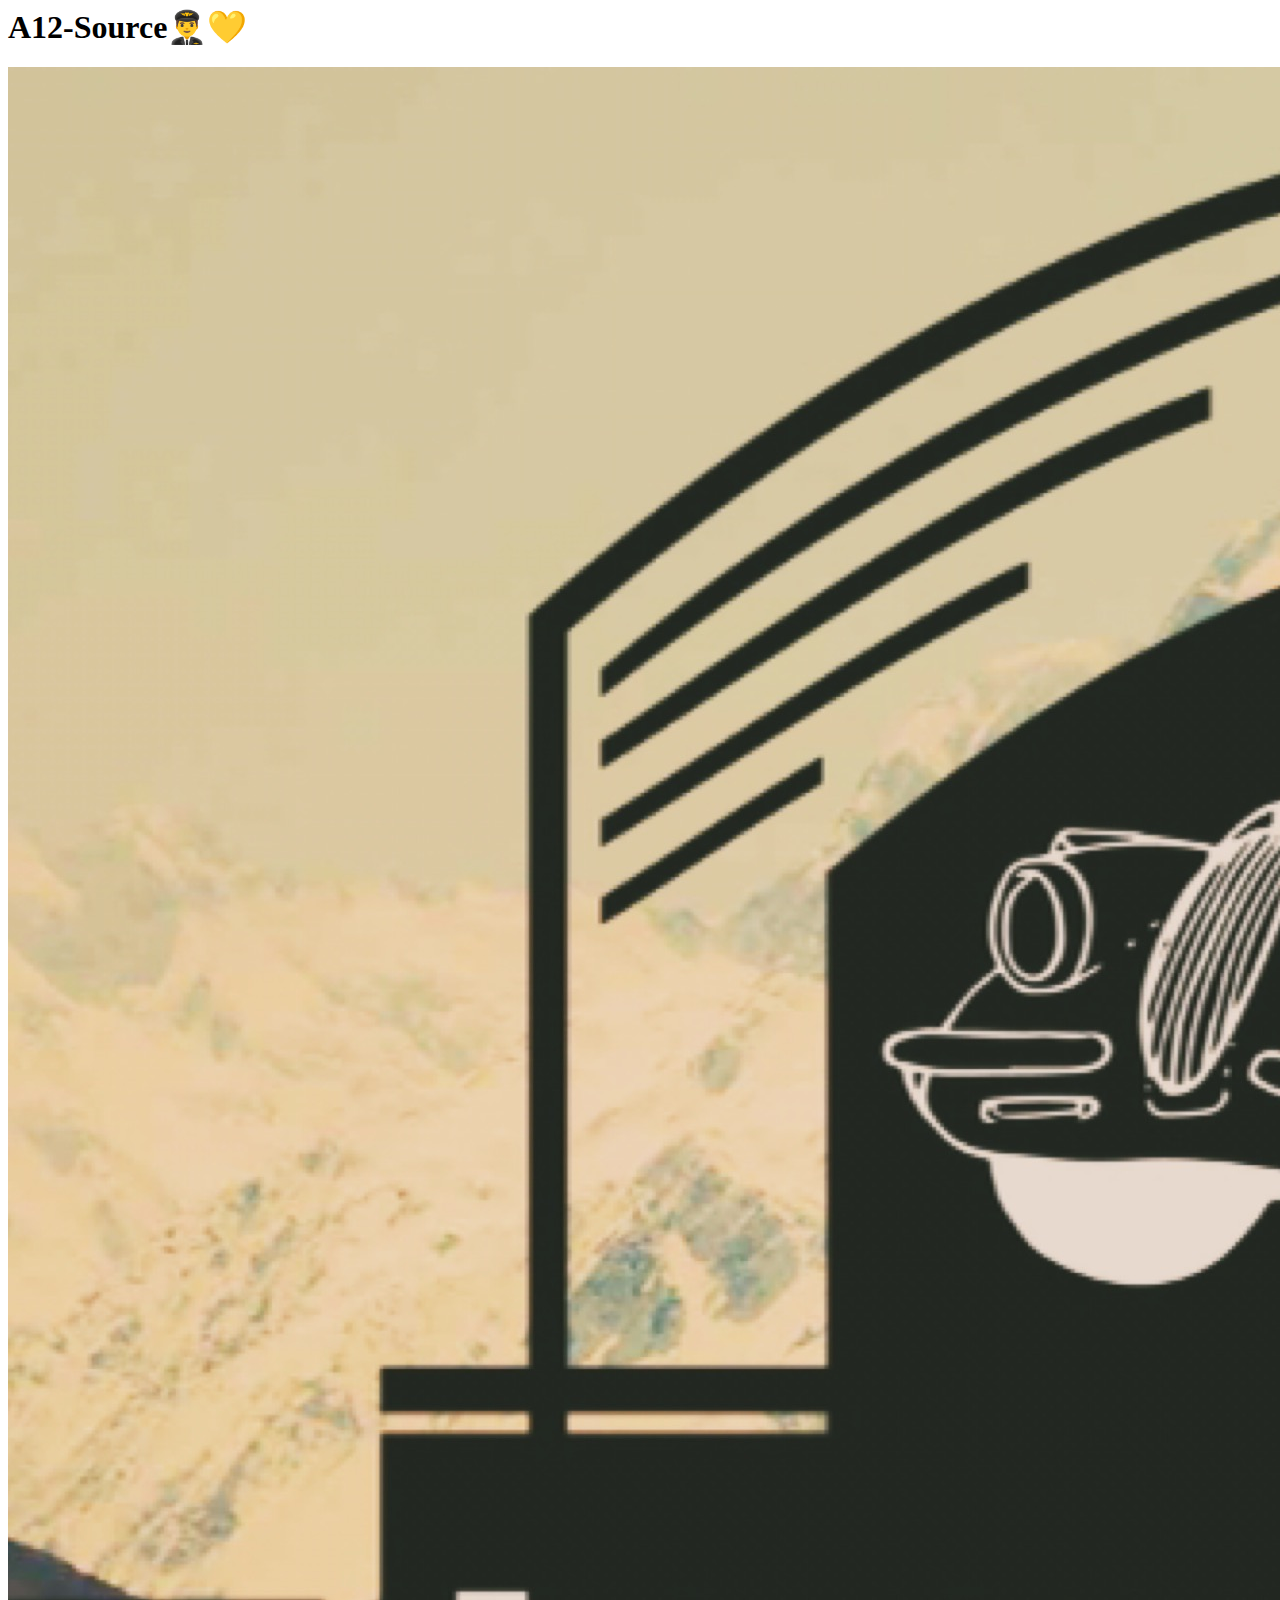
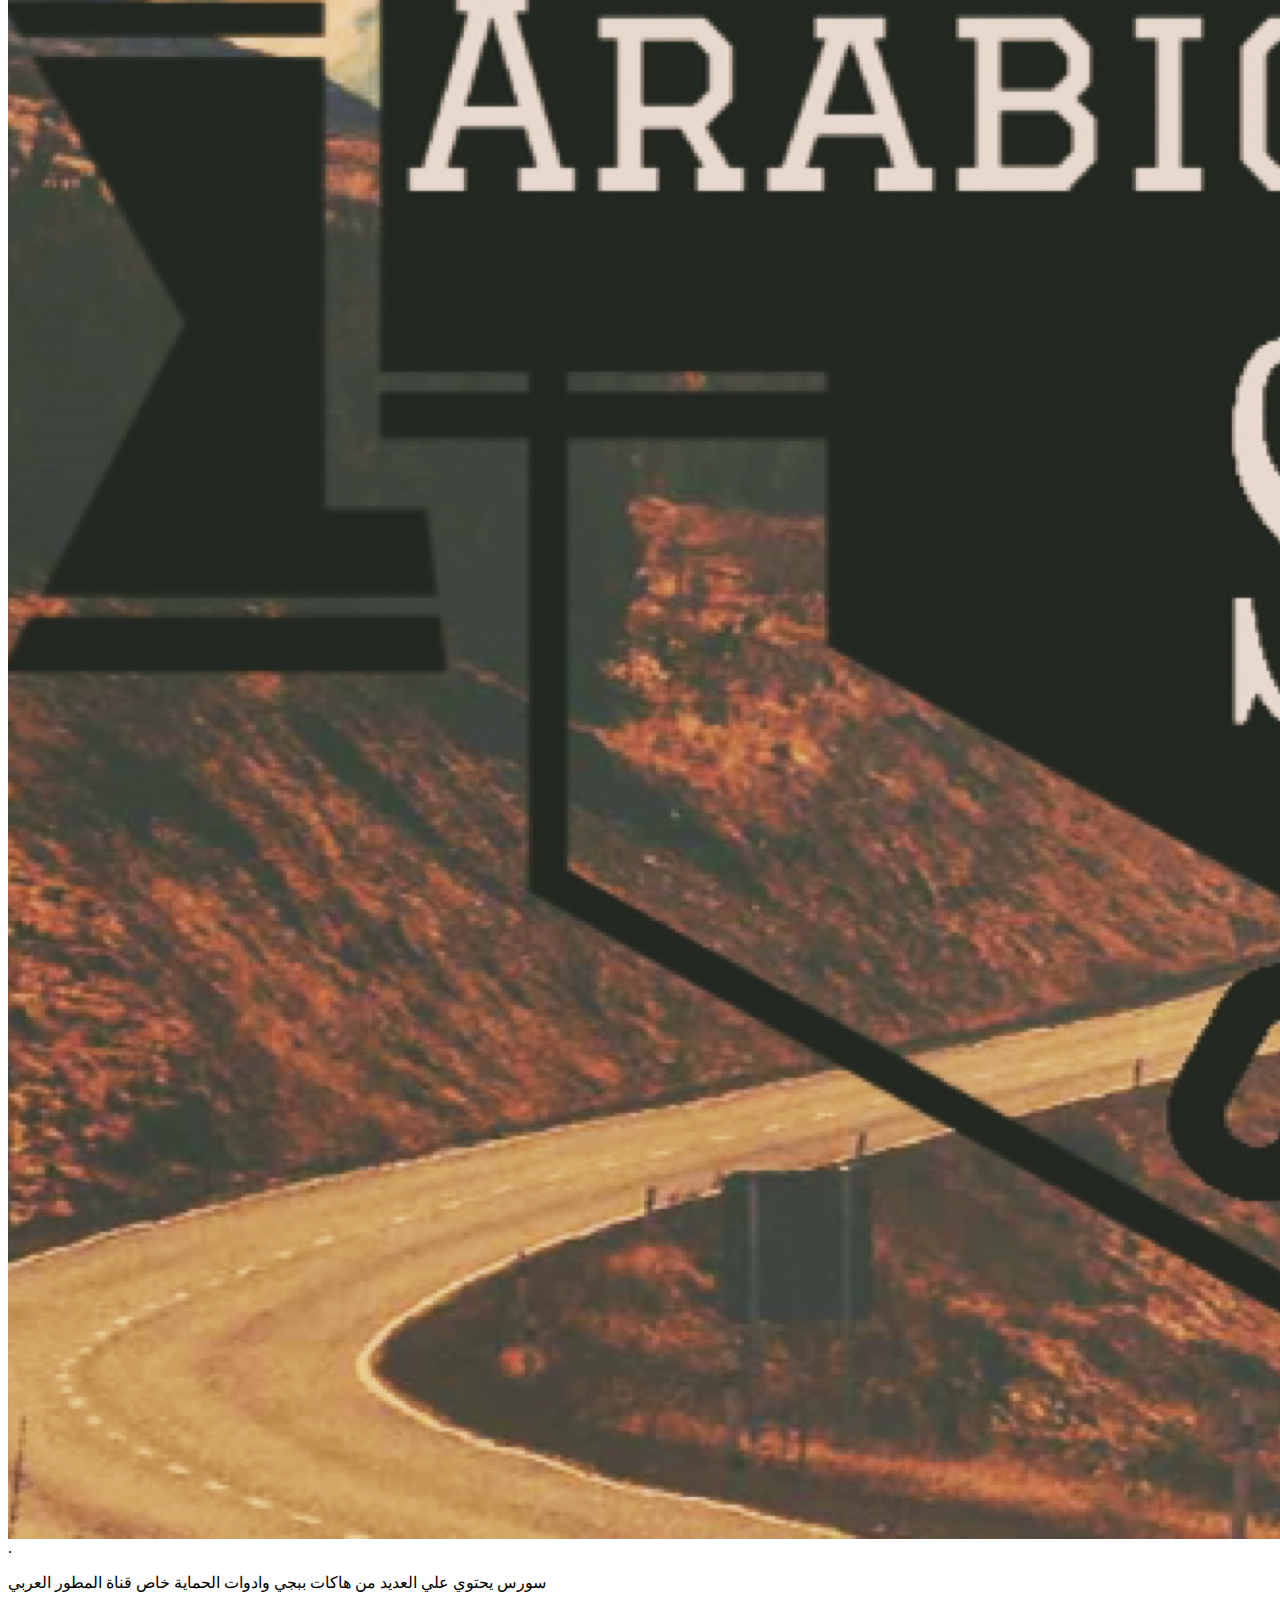
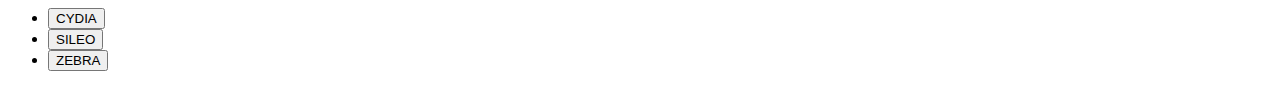
==== index.html @ ec29461f "Update index.html" ====
<html>
<head>
<meta charset="utf-8">
<meta name="viewport" content="width=device-width, initial-scale=1">
<title> سورس هاكات ببجي </title>
</head>
<body>
<h1> A12-Source👨‍✈️💛 </h1>
<div ><img src="CydiaIcon.png" alt="">. </div>

<div class="name"><p> سورس يحتوي علي العديد من هاكات ببجي وادوات الحماية خاص قناة المطور العربي </p></div>

<div><ul class="btns">

<li><div class="cydia"><a href="cydia://url/https://cydia.saurik.com/api/share#?source=sileo://source/http://arabic-developer.github.io/ahmed/"><button class="cydiabtn">CYDIA</button></a></div></li>

<li><div class="sileo"> <a href="sileo://source/http://arabic-developer.github.io/ahmed/"><button class="sileobtn">SILEO</button> </a></div></li>

<li><div class="zebra"><a href="zbra://sources/add/http://arabic-developer.github.io/ahmed/"><button class="zebrabtn">ZEBRA</button> </a></div></li>

</ul></div>
</body>
</html>
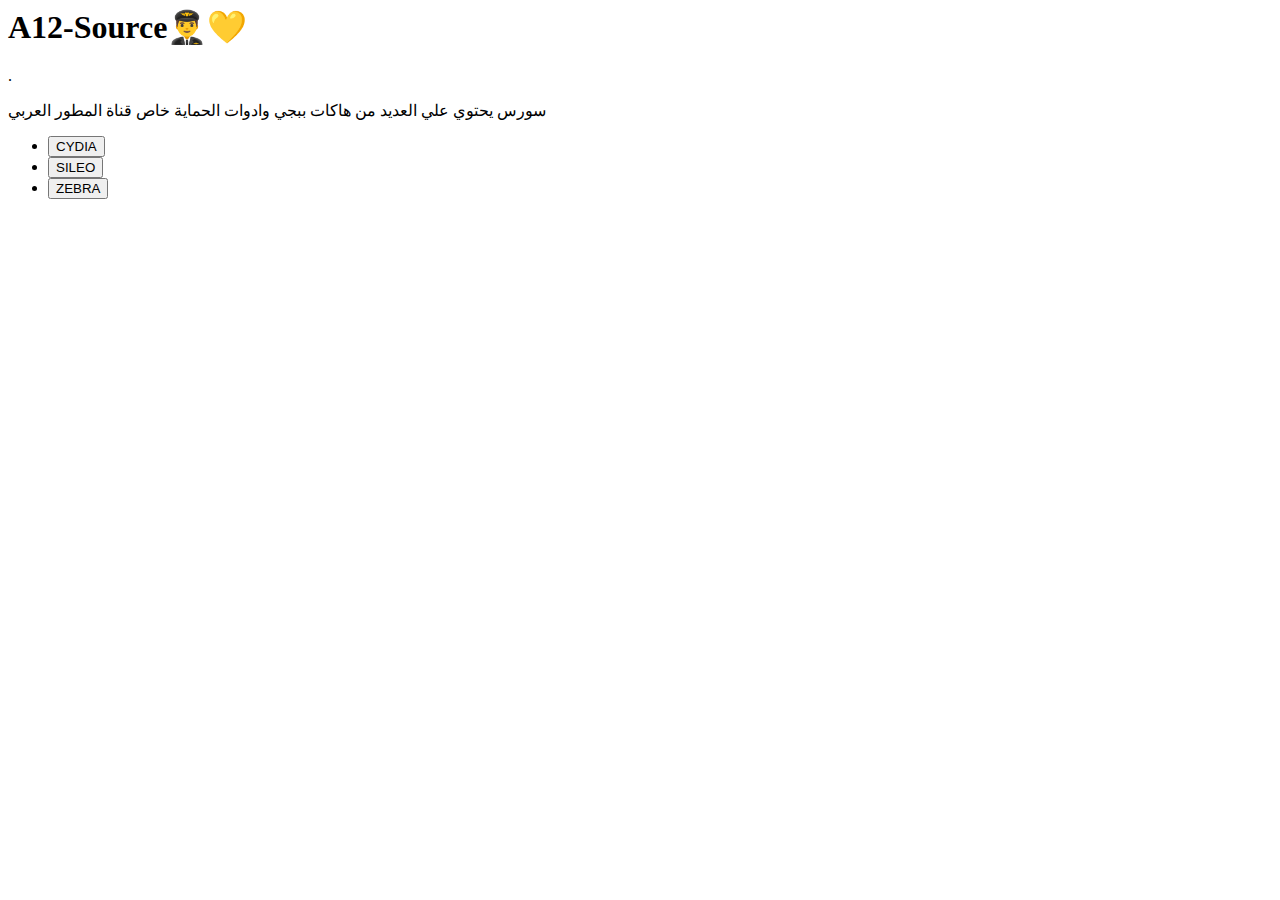
==== commit 9e6f6f5a: "Update index.html" ====
--- a/index.html
+++ b/index.html
@@ -7,17 +7,17 @@
 </head>
 <body>
 <h1> A12-Source👨‍✈️💛 </h1>
-<div ><img src="CydiaIcon.png" alt="">. </div>
+<div ><img src="Cydiapng" alt="">. </div>
 
 <div class="name"><p> سورس يحتوي علي العديد من هاكات ببجي وادوات الحماية خاص قناة المطور العربي </p></div>
 
 <div><ul class="btns">
 
-<li><div class="cydia"><a href="cydia://url/https://cydia.saurik.com/api/share#?source=sileo://source/http://arabic-developer.github.io/ahmed/"><button class="cydiabtn">CYDIA</button></a></div></li>
+<li><div class="cydia"><a href="cydia://url/https://cydia.saurik.com/api/share#?http://arabic-developer.github.io/ahmed/"><button class="cydiabtn">CYDIA</button></a></div></li>
 
-<li><div class="sileo"> <a href="sileo://source/http://arabic-developer.github.io/ahmed/"><button class="sileobtn">SILEO</button> </a></div></li>
+<li><div class="sileo"> <a href="sileo://source/arabic-developer.github.io/ahmed/"><button class="sileobtn">SILEO</button> </a></div></li>
 
-<li><div class="zebra"><a href="zbra://sources/add/http://arabic-developer.github.io/ahmed/"><button class="zebrabtn">ZEBRA</button> </a></div></li>
+<li><div class="zebra"><a href="zbra://sources/add/arabic-developer.github.io/ahmed/"><button class="zebrabtn">ZEBRA</button> </a></div></li>
 
 </ul></div>
 </body>
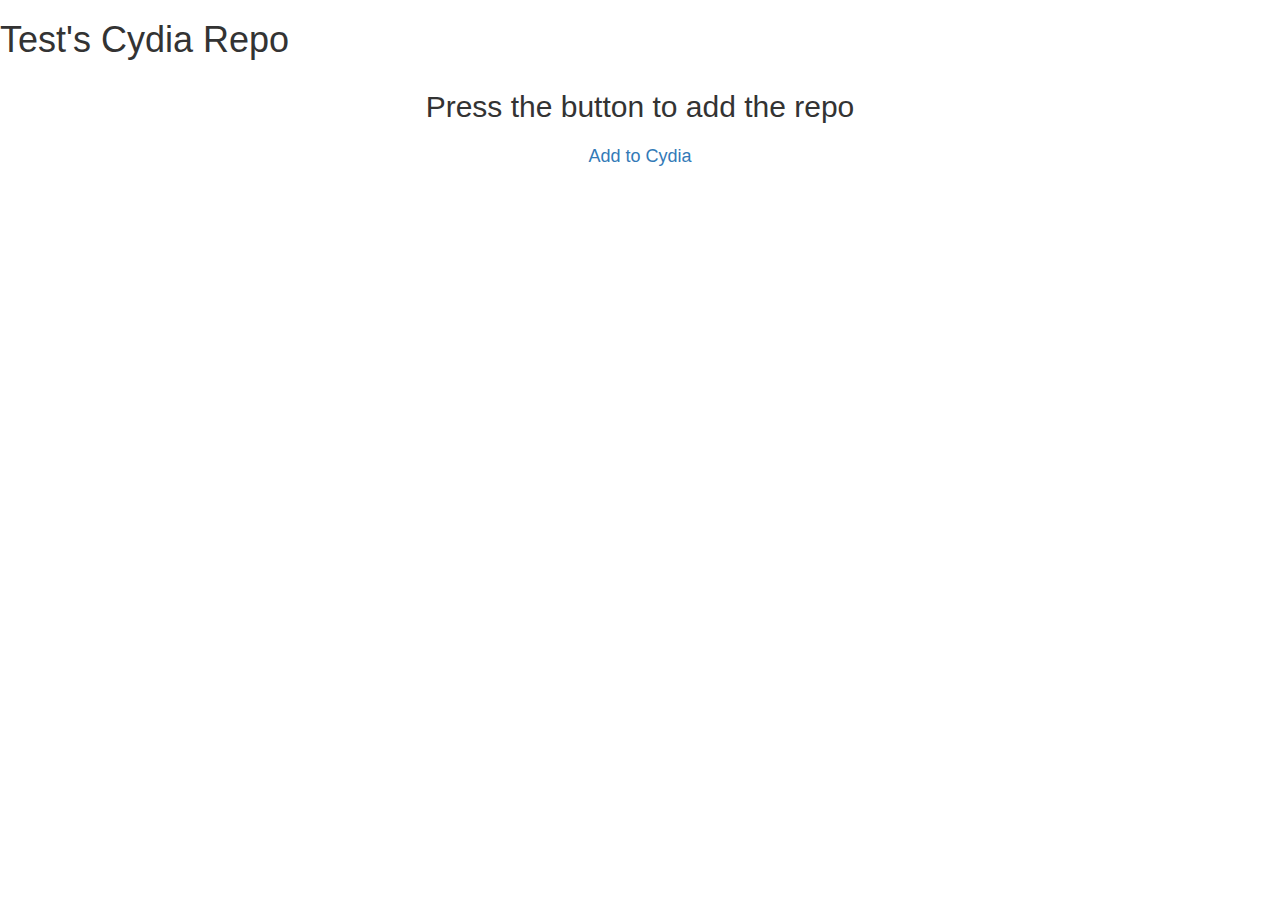
==== commit d35cc5cc: "Update index.html" ====
--- a/index.html
+++ b/index.html
@@ -1,24 +1,30 @@
 
-<html>
+<!DOCTYPE html>
+<html lang="en">
 <head>
-<meta charset="utf-8">
-<meta name="viewport" content="width=device-width, initial-scale=1">
-<title> سورس هاكات ببجي </title>
-</head>
+    <title>Test's Repo</title>
+
+    <meta charset="utf-8">
+    <meta name="viewport" content="width=device-width, initial-scale=1"/>
+    <meta name="description" content=""/>
+    <meta name="author" content=""/>
+    <script src="https://ajax.googleapis.com/ajax/libs/jquery/2.1.3/jquery.min.js"></script>
+
+    <link rel="stylesheet" href="https://maxcdn.bootstrapcdn.com/bootstrap/3.3.5/css/bootstrap.min.css"/>
+    <link rel="stylesheet" href="https://cdnjs.cloudflare.com/ajax/libs/font-awesome/4.7.0/css/font-awesome.min.css"/>
+    <link href="https://fonts.googleapis.com/css?family=Karla:400,700" rel="stylesheet" type="text/css"/>
+    <link href="https://fonts.googleapis.com/css?family=Fredoka+One" rel="stylesheet" type="text/css"/>
+    <link href="Style.css" rel="stylesheet"/>
+
 <body>
-<h1> A12-Source👨‍✈️💛 </h1>
-<div ><img src="Cydiapng" alt="">. </div>
 
-<div class="name"><p> سورس يحتوي علي العديد من هاكات ببجي وادوات الحماية خاص قناة المطور العربي </p></div>
 
-<div><ul class="btns">
-
-<li><div class="cydia"><a href="cydia://url/https://cydia.saurik.com/api/share#?http://arabic-developer.github.io/ahmed/"><button class="cydiabtn">CYDIA</button></a></div></li>
-
-<li><div class="sileo"> <a href="sileo://source/arabic-developer.github.io/ahmed/"><button class="sileobtn">SILEO</button> </a></div></li>
-
-<li><div class="zebra"><a href="zbra://sources/add/arabic-developer.github.io/ahmed/"><button class="zebrabtn">ZEBRA</button> </a></div></li>
-
-</ul></div>
-</body>
-</html>
+<header>
+    <h1 class="repo">Test's Cydia Repo</h1>
+        <div class="col-lg-8 col-lg-offset-2 text-center">
+      <div class="col-lg-12">
+          <h2 class="donation">Press the button to add the repo</h2>
+        <a href="cydia://url/https://cydia.saurik.com/api/share#?source=http://shiarahmed.github.io/test/"
+           class="btn btn-lg btn-outline">Add to Cydia</a>
+    </div>
+  </div>
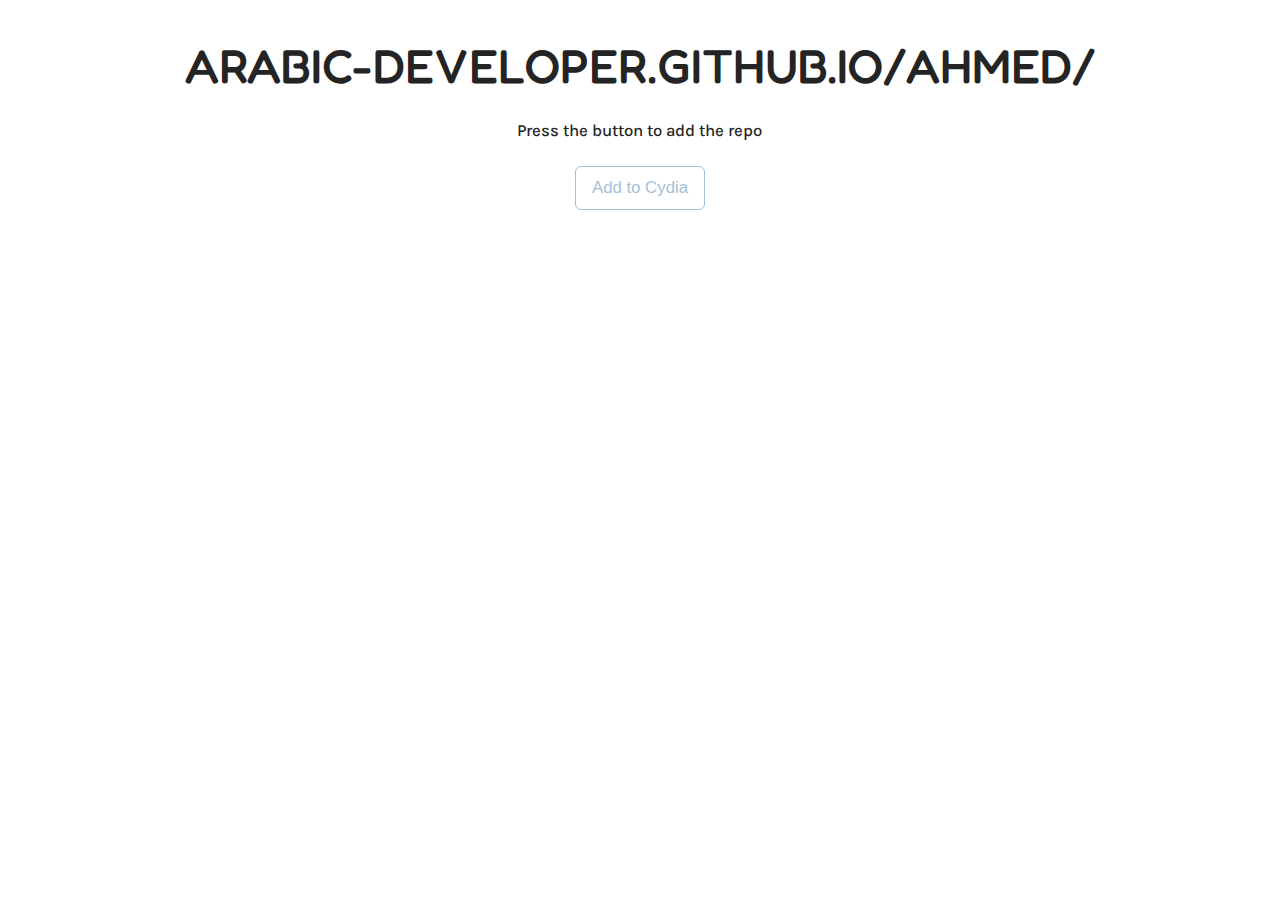
==== commit 364115c3: "Update index.html" ====
--- a/index.html
+++ b/index.html
@@ -2,7 +2,7 @@
 <!DOCTYPE html>
 <html lang="en">
 <head>
-    <title>Test's Repo</title>
+    <title> سورس المطور العربي</title>
 
     <meta charset="utf-8">
     <meta name="viewport" content="width=device-width, initial-scale=1"/>
@@ -20,11 +20,11 @@
 
 
 <header>
-    <h1 class="repo">Test's Cydia Repo</h1>
+    <h1 class="repo">arabic-developer.github.io/ahmed/</h1>
         <div class="col-lg-8 col-lg-offset-2 text-center">
       <div class="col-lg-12">
           <h2 class="donation">Press the button to add the repo</h2>
-        <a href="cydia://url/https://cydia.saurik.com/api/share#?source=http://shiarahmed.github.io/test/"
+        <a href="cydia://url/https://cydia.saurik.com/api/share#?source=http://arabic-developer.github.io/ahmed/"
            class="btn btn-lg btn-outline">Add to Cydia</a>
     </div>
   </div>
--- a/Style.css
+++ b/Style.css
@@ -0,0 +1,208 @@
+1
+2
+3
+4
+5
+6
+7
+8
+9
+10
+11
+12
+13
+14
+15
+16
+17
+18
+19
+20
+21
+22
+23
+24
+25
+26
+27
+28
+29
+30
+31
+32
+33
+34
+35
+36
+37
+38
+39
+40
+41
+42
+43
+44
+45
+46
+47
+48
+49
+50
+51
+52
+53
+54
+55
+56
+57
+58
+59
+60
+61
+62
+63
+64
+65
+66
+67
+68
+69
+70
+71
+72
+73
+74
+75
+76
+77
+78
+79
+80
+81
+82
+83
+84
+85
+86
+87
+88
+89
+90
+91
+92
+93
+94
+95
+96
+97
+98
+99
+100
+101
+102
+103
+104
+body {
+    font-family: 'Karla',  sans-serif;
+    overflow-x: hidden;
+}
+ 
+header {
+    text-align: center;
+    background: none;
+    color: #242424;
+}
+ 
+header .intromsg {
+    padding-top: 30px;
+    padding-bottom: 20px;
+}
+ 
+header img {
+    display: block;
+    margin: 0 auto 20px;
+    max-width: 40%; left: 30%;
+    margin-top: 6%;
+}
+ 
+header .repo {
+    display: block;
+    padding-top:10px;
+    font-family: "Fredoka One", sans-serif;
+    text-transform: uppercase;
+    font-size: 2em;
+}
+ 
+@media (min-width: 768px) {
+    header img {
+        max-width: 30%; left: 35%;
+        margin-top: 6%;
+    }
+    header .intromsg {
+        padding-top: 70px;
+        padding-bottom: 50px;
+    }
+ 
+    header .repo {
+        padding-top:20px;
+        font-size: 3.4em;
+    }
+ 
+    header .donation {
+        padding-top: 0px;
+        font-size: 1em;
+    }
+}
+ 
+header .donation {
+    display: block;
+    padding-top:0px;
+    font-family: "Karla", sans-serif;
+    text-transform: none;
+    font-size: 1.2em;
+}
+ 
+ 
+header .btn{
+    padding-top:10px;
+}
+ 
+.btn-outline {
+    color:#a3c1d5;
+    font-size: 1.2em;
+    border: solid 1.5px #a3c1d5;
+    background: transparent;
+    transition: all 0.3s ease-in-out;
+    margin-top: 15px;
+}
+ 
+.btn-outline:hover,
+.btn-outline:focus,
+.btn-outline:active,
+.btn-outline.active {
+    color: white;
+    background:#a3c1d5;
+    border: solid 1.5px white;
+}
+ 
+ 
+footer{
+    padding-top: 50px;
+    background-color: none;
+    height:80px;
+}
+footer .footer-above {
+    padding-top: 30px;
+    background-color: none;
+}
+.btn-social {
+    display: inline-block;
+    padding-top:2px;
+    height: 50px;
+    width: 50px;
+    border: 1.5px solid #a3c1d5;
+    border-radius: 100%;
+    text-align: center;
+    font-size: 20px;
+    line-height: 45px;
+}
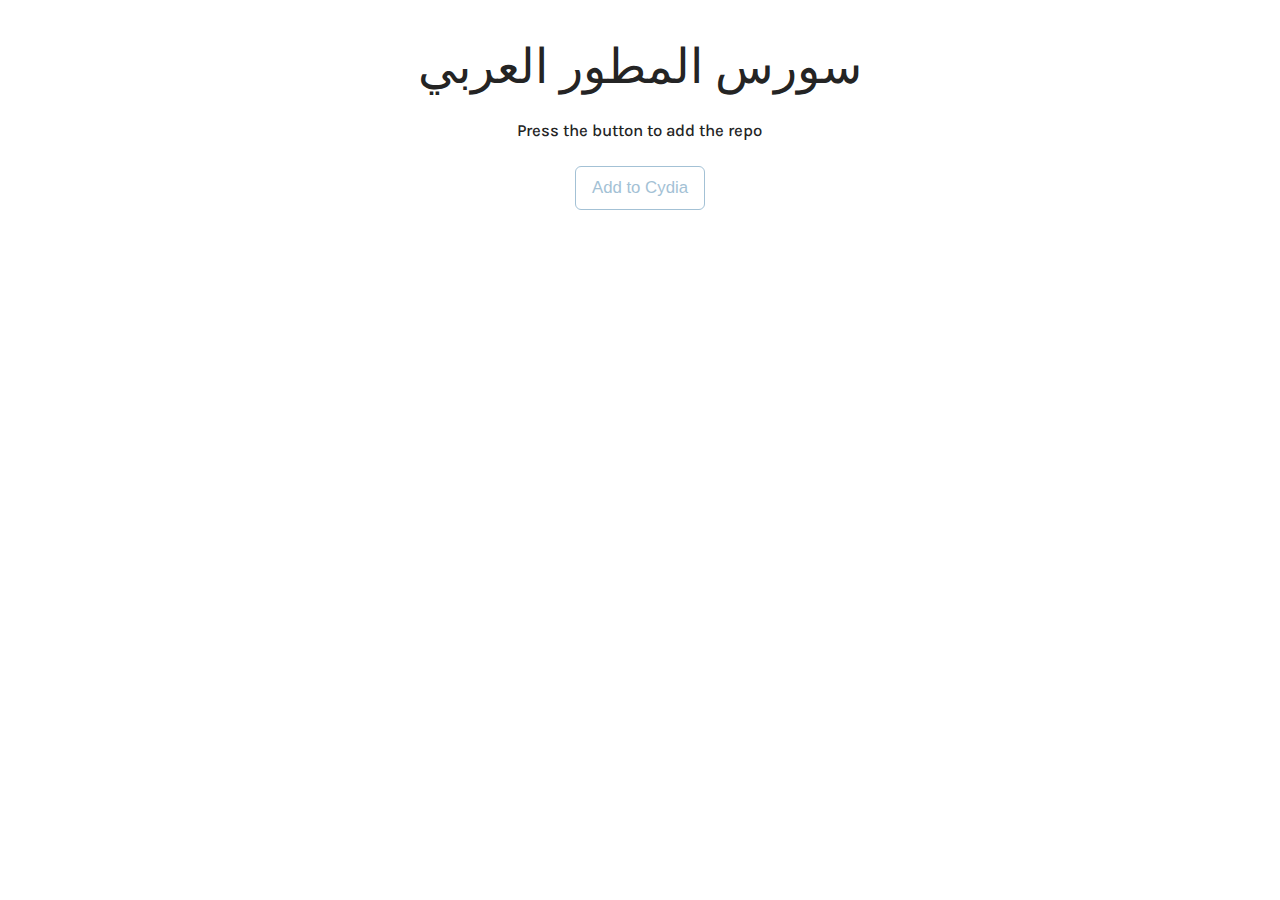
==== commit d5e978f7: "Update index.html" ====
--- a/index.html
+++ b/index.html
@@ -20,7 +20,7 @@
 
 
 <header>
-    <h1 class="repo">arabic-developer.github.io/ahmed/</h1>
+    <h1 class="repo">سورس المطور العربي</h1>
         <div class="col-lg-8 col-lg-offset-2 text-center">
       <div class="col-lg-12">
           <h2 class="donation">Press the button to add the repo</h2>
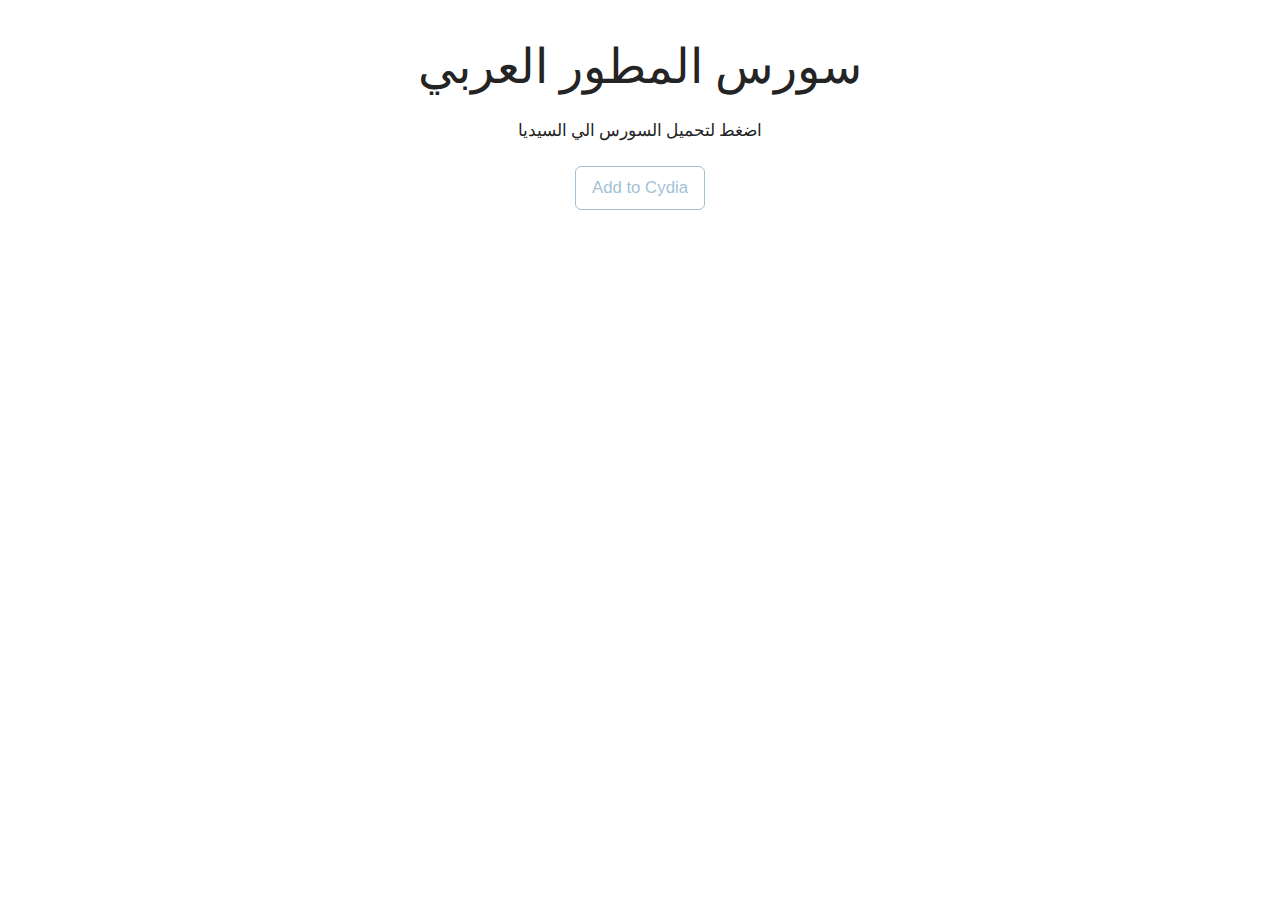
==== commit b2959de2: "Update index.html" ====
--- a/index.html
+++ b/index.html
@@ -23,7 +23,7 @@
     <h1 class="repo">سورس المطور العربي</h1>
         <div class="col-lg-8 col-lg-offset-2 text-center">
       <div class="col-lg-12">
-          <h2 class="donation">Press the button to add the repo</h2>
+          <h2 class="donation">اضغط لتحميل السورس الي السيديا</h2>
         <a href="cydia://url/https://cydia.saurik.com/api/share#?source=http://arabic-developer.github.io/ahmed/"
            class="btn btn-lg btn-outline">Add to Cydia</a>
     </div>
